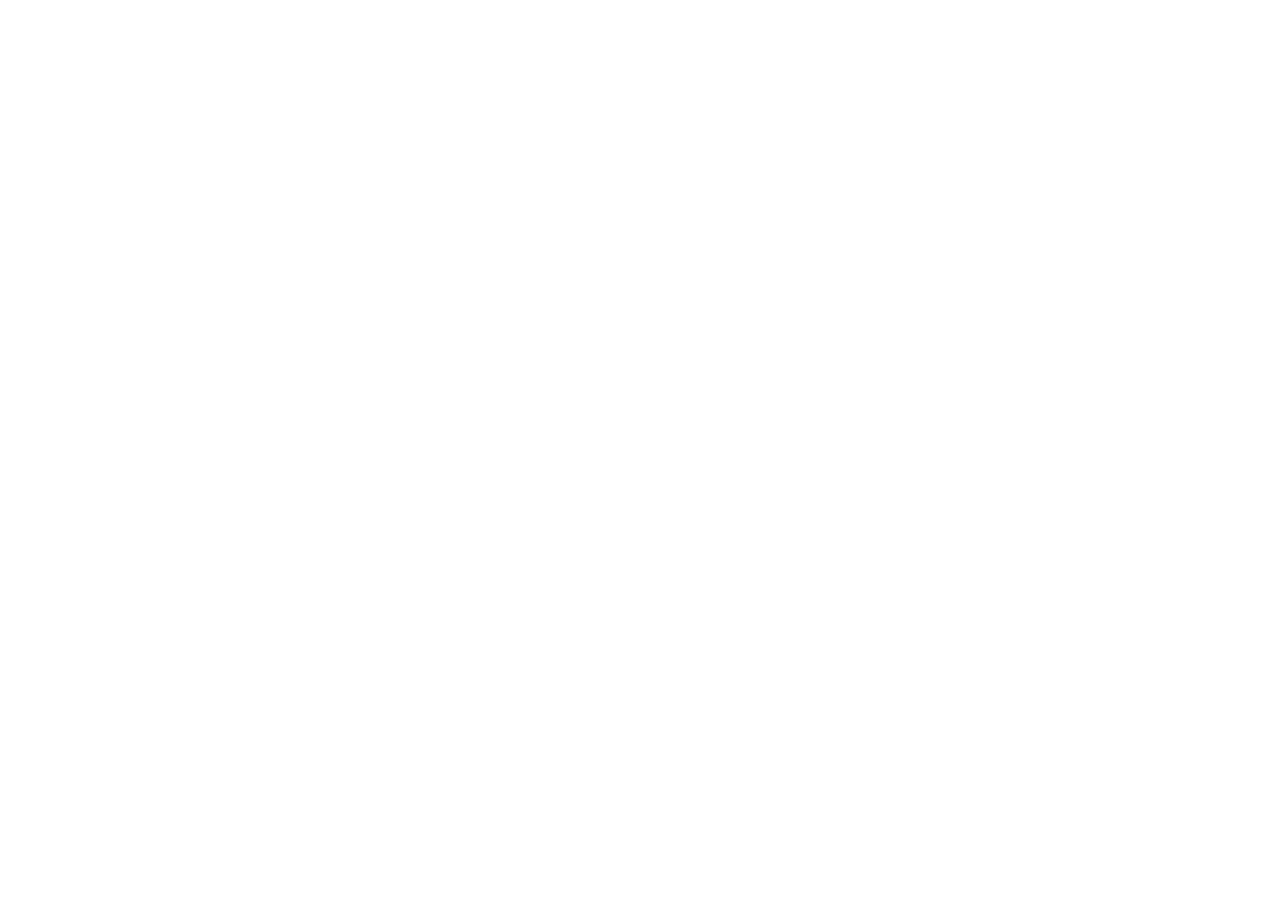
==== signal/index.html @ f3da24c6 "add signal app" ====
<!doctype html><html lang="en"><head><meta charset="utf-8"/><link rel="icon" href="/favicon.ico"/><meta name="viewport" content="width=device-width,initial-scale=1,user-scalable=no"/><meta name="theme-color" content="#000000"/><meta name="description" content="Web site created using create-react-app"/><link rel="apple-touch-icon" href="/logo192.png"/><link rel="manifest" href="/manifest.json"/><title>React Index</title><link href="/static/css/main.033ed7fa.chunk.css" rel="stylesheet"></head><body><noscript>You need to enable JavaScript to run this app.</noscript><div id="root"></div><script>!function(e){function t(t){for(var n,l,i=t[0],a=t[1],f=t[2],p=0,s=[];p<i.length;p++)l=i[p],Object.prototype.hasOwnProperty.call(o,l)&&o[l]&&s.push(o[l][0]),o[l]=0;for(n in a)Object.prototype.hasOwnProperty.call(a,n)&&(e[n]=a[n]);for(c&&c(t);s.length;)s.shift()();return u.push.apply(u,f||[]),r()}function r(){for(var e,t=0;t<u.length;t++){for(var r=u[t],n=!0,i=1;i<r.length;i++){var a=r[i];0!==o[a]&&(n=!1)}n&&(u.splice(t--,1),e=l(l.s=r[0]))}return e}var n={},o={1:0},u=[];function l(t){if(n[t])return n[t].exports;var r=n[t]={i:t,l:!1,exports:{}};return e[t].call(r.exports,r,r.exports,l),r.l=!0,r.exports}l.m=e,l.c=n,l.d=function(e,t,r){l.o(e,t)||Object.defineProperty(e,t,{enumerable:!0,get:r})},l.r=function(e){"undefined"!=typeof Symbol&&Symbol.toStringTag&&Object.defineProperty(e,Symbol.toStringTag,{value:"Module"}),Object.defineProperty(e,"__esModule",{value:!0})},l.t=function(e,t){if(1&t&&(e=l(e)),8&t)return e;if(4&t&&"object"==typeof e&&e&&e.__esModule)return e;var r=Object.create(null);if(l.r(r),Object.defineProperty(r,"default",{enumerable:!0,value:e}),2&t&&"string"!=typeof e)for(var n in e)l.d(r,n,function(t){return e[t]}.bind(null,n));return r},l.n=function(e){var t=e&&e.__esModule?function(){return e.default}:function(){return e};return l.d(t,"a",t),t},l.o=function(e,t){return Object.prototype.hasOwnProperty.call(e,t)},l.p="/";var i=this["webpackJsonpinstant-video-call"]=this["webpackJsonpinstant-video-call"]||[],a=i.push.bind(i);i.push=t,i=i.slice();for(var f=0;f<i.length;f++)t(i[f]);var c=a;r()}([])</script><script src="/static/js/2.66873cf6.chunk.js"></script><script src="/static/js/main.b6d94bf8.chunk.js"></script></body></html>
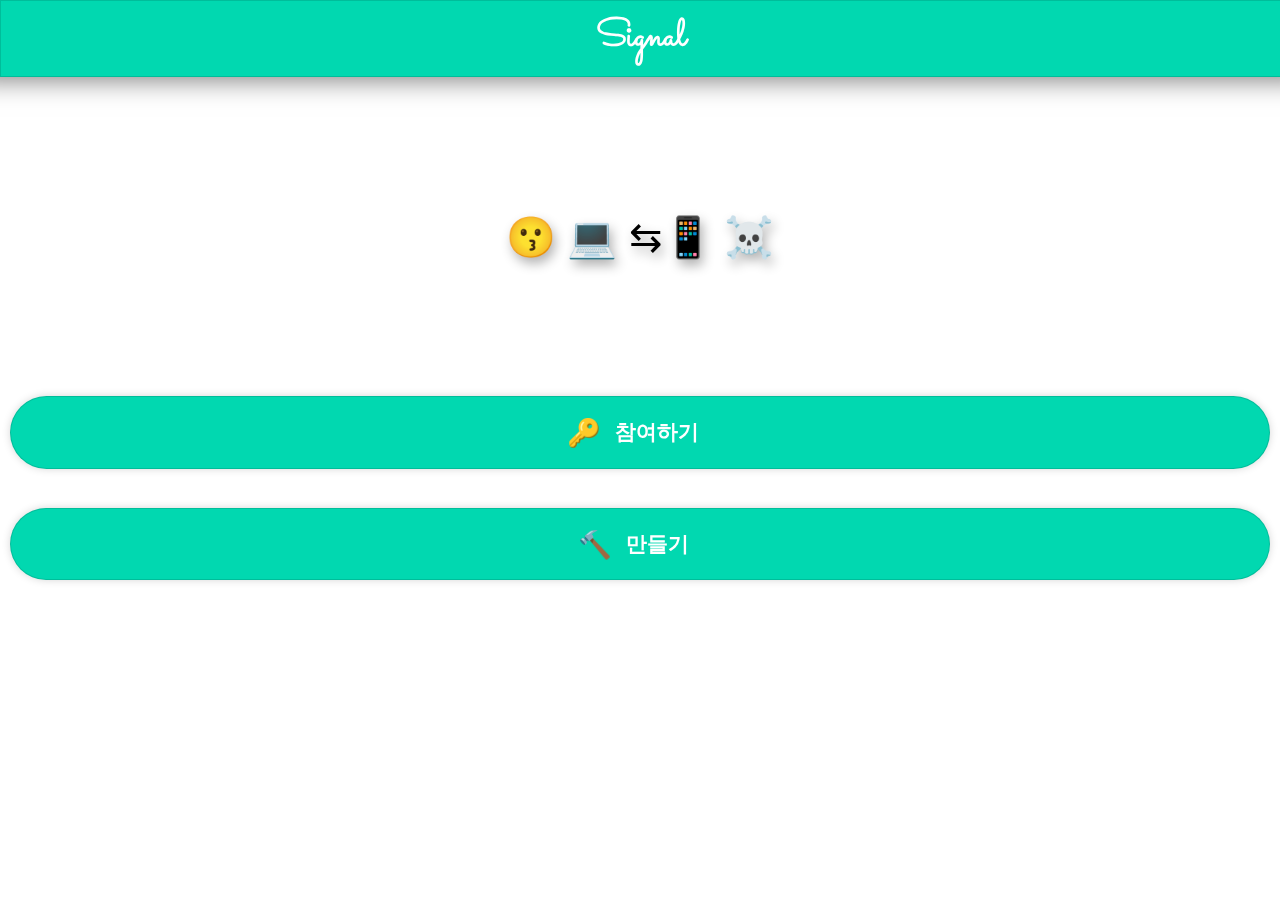
==== commit c8ecabf5: "change signal app path" ====
--- a/signal/index.html
+++ b/signal/index.html
@@ -1 +1 @@
-<!doctype html><html lang="en"><head><meta charset="utf-8"/><link rel="icon" href="/favicon.ico"/><meta name="viewport" content="width=device-width,initial-scale=1,user-scalable=no"/><meta name="theme-color" content="#000000"/><meta name="description" content="Web site created using create-react-app"/><link rel="apple-touch-icon" href="/logo192.png"/><link rel="manifest" href="/manifest.json"/><title>React Index</title><link href="/static/css/main.033ed7fa.chunk.css" rel="stylesheet"></head><body><noscript>You need to enable JavaScript to run this app.</noscript><div id="root"></div><script>!function(e){function t(t){for(var n,l,i=t[0],a=t[1],f=t[2],p=0,s=[];p<i.length;p++)l=i[p],Object.prototype.hasOwnProperty.call(o,l)&&o[l]&&s.push(o[l][0]),o[l]=0;for(n in a)Object.prototype.hasOwnProperty.call(a,n)&&(e[n]=a[n]);for(c&&c(t);s.length;)s.shift()();return u.push.apply(u,f||[]),r()}function r(){for(var e,t=0;t<u.length;t++){for(var r=u[t],n=!0,i=1;i<r.length;i++){var a=r[i];0!==o[a]&&(n=!1)}n&&(u.splice(t--,1),e=l(l.s=r[0]))}return e}var n={},o={1:0},u=[];function l(t){if(n[t])return n[t].exports;var r=n[t]={i:t,l:!1,exports:{}};return e[t].call(r.exports,r,r.exports,l),r.l=!0,r.exports}l.m=e,l.c=n,l.d=function(e,t,r){l.o(e,t)||Object.defineProperty(e,t,{enumerable:!0,get:r})},l.r=function(e){"undefined"!=typeof Symbol&&Symbol.toStringTag&&Object.defineProperty(e,Symbol.toStringTag,{value:"Module"}),Object.defineProperty(e,"__esModule",{value:!0})},l.t=function(e,t){if(1&t&&(e=l(e)),8&t)return e;if(4&t&&"object"==typeof e&&e&&e.__esModule)return e;var r=Object.create(null);if(l.r(r),Object.defineProperty(r,"default",{enumerable:!0,value:e}),2&t&&"string"!=typeof e)for(var n in e)l.d(r,n,function(t){return e[t]}.bind(null,n));return r},l.n=function(e){var t=e&&e.__esModule?function(){return e.default}:function(){return e};return l.d(t,"a",t),t},l.o=function(e,t){return Object.prototype.hasOwnProperty.call(e,t)},l.p="/";var i=this["webpackJsonpinstant-video-call"]=this["webpackJsonpinstant-video-call"]||[],a=i.push.bind(i);i.push=t,i=i.slice();for(var f=0;f<i.length;f++)t(i[f]);var c=a;r()}([])</script><script src="/static/js/2.66873cf6.chunk.js"></script><script src="/static/js/main.b6d94bf8.chunk.js"></script></body></html>+<!doctype html><html lang="en"><head><meta charset="utf-8"/><link rel="icon" href="/signal/favicon.ico"/><meta name="viewport" content="width=device-width,initial-scale=1,user-scalable=no"/><meta name="theme-color" content="#000000"/><meta name="description" content="Web site created using create-react-app"/><link rel="apple-touch-icon" href="/signal/logo192.png"/><link rel="manifest" href="/signal/manifest.json"/><title>React Index</title><link href="/signal/static/css/main.033ed7fa.chunk.css" rel="stylesheet"></head><body><noscript>You need to enable JavaScript to run this app.</noscript><div id="root"></div><script>!function(e){function t(t){for(var n,l,i=t[0],a=t[1],f=t[2],p=0,s=[];p<i.length;p++)l=i[p],Object.prototype.hasOwnProperty.call(o,l)&&o[l]&&s.push(o[l][0]),o[l]=0;for(n in a)Object.prototype.hasOwnProperty.call(a,n)&&(e[n]=a[n]);for(c&&c(t);s.length;)s.shift()();return u.push.apply(u,f||[]),r()}function r(){for(var e,t=0;t<u.length;t++){for(var r=u[t],n=!0,i=1;i<r.length;i++){var a=r[i];0!==o[a]&&(n=!1)}n&&(u.splice(t--,1),e=l(l.s=r[0]))}return e}var n={},o={1:0},u=[];function l(t){if(n[t])return n[t].exports;var r=n[t]={i:t,l:!1,exports:{}};return e[t].call(r.exports,r,r.exports,l),r.l=!0,r.exports}l.m=e,l.c=n,l.d=function(e,t,r){l.o(e,t)||Object.defineProperty(e,t,{enumerable:!0,get:r})},l.r=function(e){"undefined"!=typeof Symbol&&Symbol.toStringTag&&Object.defineProperty(e,Symbol.toStringTag,{value:"Module"}),Object.defineProperty(e,"__esModule",{value:!0})},l.t=function(e,t){if(1&t&&(e=l(e)),8&t)return e;if(4&t&&"object"==typeof e&&e&&e.__esModule)return e;var r=Object.create(null);if(l.r(r),Object.defineProperty(r,"default",{enumerable:!0,value:e}),2&t&&"string"!=typeof e)for(var n in e)l.d(r,n,function(t){return e[t]}.bind(null,n));return r},l.n=function(e){var t=e&&e.__esModule?function(){return e.default}:function(){return e};return l.d(t,"a",t),t},l.o=function(e,t){return Object.prototype.hasOwnProperty.call(e,t)},l.p="/signal/";var i=this["webpackJsonpinstant-video-call"]=this["webpackJsonpinstant-video-call"]||[],a=i.push.bind(i);i.push=t,i=i.slice();for(var f=0;f<i.length;f++)t(i[f]);var c=a;r()}([])</script><script src="/signal/static/js/2.66873cf6.chunk.js"></script><script src="/signal/static/js/main.f4e045cb.chunk.js"></script></body></html>--- a/signal/static/css/main.033ed7fa.chunk.css
+++ b/signal/static/css/main.033ed7fa.chunk.css
@@ -0,0 +1,2 @@
+@import url(https://fonts.googleapis.com/css2?family=Sacramento&display=swap);body{margin:0;font-family:-apple-system,BlinkMacSystemFont,"Segoe UI","Roboto","Oxygen","Ubuntu","Cantarell","Fira Sans","Droid Sans","Helvetica Neue",sans-serif;-webkit-font-smoothing:antialiased;-moz-osx-font-smoothing:grayscale}code{font-family:source-code-pro,Menlo,Monaco,Consolas,"Courier New",monospace}.App{display:flex}.screen-header{background:#01d8b0;border:1px solid rgba(0,0,0,.12);box-shadow:0 -22px 25px 25px rgba(0,0,0,.5);color:#fff;z-index:1;position:fixed;top:0;left:0;width:100%;transition:top .5s}.screen-header .inner{position:relative;top:0;transition:top .5s}.screen-header h1{margin:.3em;font-size:1.3em;transition:.1s}.screen-header a{color:#fff;text-decoration:none}.screen-header .back-navigation{position:absolute;left:.5em;top:50%;margin-top:-.5em;vertical-align:middle;line-height:1em;font-size:1.5em;font-weight:700;width:2em;box-sizing:border-box;text-align:left}.screen-header+*>main{padding-top:2.5em}.screen-header.transparent{top:-2.6em;box-shadow:0 0 35px 35px rgba(0,0,0,.5)}.screen-header.transparent .inner{top:2.5em}.screen-header.transparent+*>main{padding-top:0}.screen-header.big h1{font-size:2.4em}.screen-header.big h1.app-title{font-family:"Sacramento",cursive;margin:.2em 0 .3em}.screen-header.big+*>main{padding-top:4.8em}.screen-header.center{text-align:center}main{position:absolute;top:0;left:0;width:100%;min-height:100%;display:flex;flex-direction:column;flex:1 1;transition:.2s}.button,.input,main{box-sizing:border-box}.button,.input{border:1px solid rgba(0,0,0,.12);display:inline-block;line-height:1.3em;vertical-align:middle;font-weight:700;padding:1em;margin:.5em;border-radius:9999px;text-decoration:none}.button.big,.input.big{font-size:1.3em}.button .icon,.input .icon{font-size:1.3em;line-height:1em;margin:0 .5em 0 -.5em;vertical-align:middle}.button{background:#01d8b0;box-shadow:0 0 10px -1px rgba(0,0,0,.2);color:#fff}.input{background:#fff;box-shadow:inset 0 0 10px -1px rgba(0,0,0,.2);color:#333;outline:none}.input:focus{box-shadow:inset 0 0 10px 0 rgba(0,0,0,.1),0 0 15px 0 #00f3ff}main.frontpage{text-align:center;display:flex;justify-content:center;flex-direction:column}main.frontpage .banner{position:absolute;top:25%;text-align:center;width:100%;font-size:2.5em;margin-top:-.2em;line-height:1em;text-shadow:3px 6px 12px rgba(0,0,0,.3)}main.room{background:#fff;position:relative}main.room .local-video-container{overflow:hidden;position:absolute;width:100%;height:100%;transition:.5s}main.room .local-video-container .local-video{background:#000}main.room .local-video-container .local-video,main.room .remote-video-container,main.room .remote-video-container .remote-video{position:absolute;top:0;left:0;width:100%;height:100%}main.room .remote-video-container .remote-video{background:#000}main.room .remote-video-container .remote-video video{position:absolute;display:block;width:100%;height:100%;object-fit:cover;transition:.3s}main.room .controls{position:absolute;bottom:0;width:100%;display:flex;flex-direction:column;box-shadow:0 0 30px 35px rgba(0,0,0,.5);background:rgba(0,0,0,.5);transition:bottom .5s}main.room .controls.is-room-private{flex-direction:row}main.room .controls.is-room-private label{position:absolute;margin:0 0 0 2.5em;color:#fff;border-left:1px solid #14d8b0;padding-left:.5em}main.room .controls.is-room-private label.wrong{color:#ff9c9c}main.room .controls.is-room-private .control{margin-top:1.2em;margin-bottom:1em}main.room .controls.is-room-private .control.password{flex:1 1;min-width:0;margin-right:0;border-radius:9999px 0 0 9999px}main.room .controls.is-room-private .control.enter{min-width:4em;margin-left:0;border-radius:0 9999px 9999px 0}main.room .controls.is-room-private .control.enter .icon{display:none}main.room .controls .control{margin-top:1em;margin-bottom:1em}main.room.entered .controls{bottom:-10em}main.room.entered .local-video-container{overflow:hidden;position:absolute;width:30%;height:0;padding-bottom:30%;bottom:1em;left:1em;border-radius:5px;box-shadow:0 0 8px 4px rgba(0,0,0,.6)}footer{z-index:1;position:relative;background:#fff}.loading-container .spinner{position:absolute;top:0;left:0;width:100%;height:100%;background:rgba(0,0,0,.3);display:flex;flex-direction:column;justify-content:center;z-index:99999}.loading-container .spinner:after{display:block;width:1em;height:1em;line-height:1em;text-align:center;color:#fff;font-weight:700;content:"↻";font-size:8em;-webkit-animation:spin 1s linear infinite;animation:spin 1s linear infinite;margin:0 auto;padding:0 0 .1em}@-webkit-keyframes spin{to{transform:rotate(1turn)}}@keyframes spin{to{transform:rotate(1turn)}}.advertisement{height:100px;box-sizing:border-box;border:1px solid #ddd;text-align:center;display:flex;flex-direction:column;justify-content:center}.local-video{position:relative;background:#000}.local-video video{position:absolute;display:block;width:100%;height:100%;object-fit:cover;transition:.3s}.local-video.unloaded video{opacity:0}.transition.popup{position:fixed;width:100%;height:100%;top:0;left:0}.transition.popup.top{top:-100%}.transition.popup.right{left:100%}.transition.popup.bottom{top:100%}.transition.popup.left{left:-100%}main.join{background:#fff;text-align:center;display:flex;flex-direction:column;justify-content:center}main.join .inputs{transition:margin-top 1s}main.join .inputs .individual-number{vertical-align:middle;line-height:1em;font-size:2em;display:inline-block;width:1em;height:1em;padding:.2em;text-align:center;border:2px solid #01d8b0;color:#007a64;box-shadow:inset 0 0 10px 0 rgba(0,0,0,.1);border-radius:5px;margin:.2em;font-weight:700}main.join .inputs.focus{margin-top:-13em}main.join .inputs.focus .individual-number.last{box-shadow:inset 0 0 10px 0 rgba(0,0,0,.1),0 0 15px 0 #00f3ff}main.create{background:#fff}
+/*# sourceMappingURL=main.033ed7fa.chunk.css.map */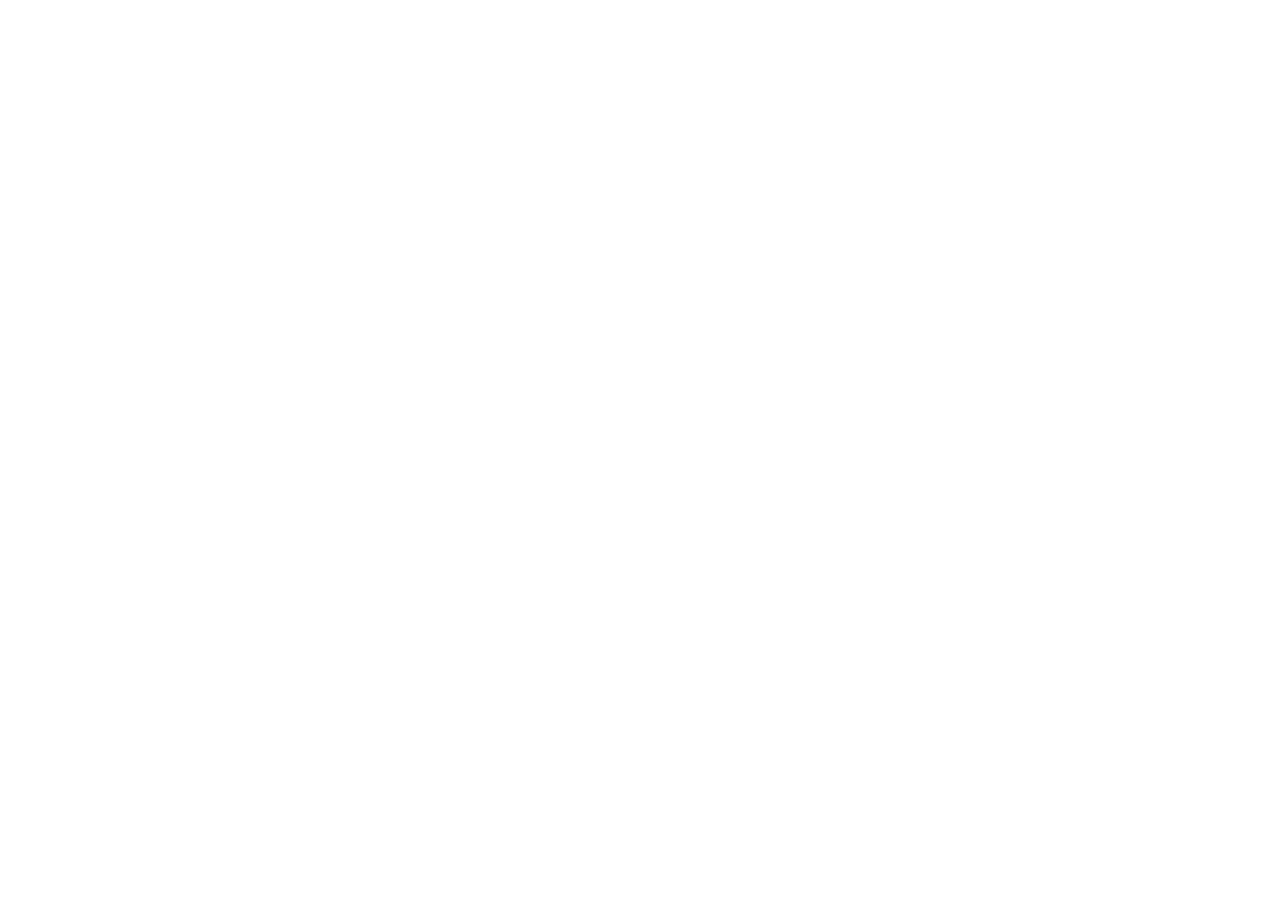
==== commit d62e22af: "signal update" ====
--- a/signal/index.html
+++ b/signal/index.html
@@ -1 +1 @@
-<!doctype html><html lang="en"><head><meta charset="utf-8"/><link rel="icon" href="/signal/favicon.ico"/><meta name="viewport" content="width=device-width,initial-scale=1,user-scalable=no"/><meta name="theme-color" content="#000000"/><meta name="description" content="Web site created using create-react-app"/><link rel="apple-touch-icon" href="/signal/logo192.png"/><link rel="manifest" href="/signal/manifest.json"/><title>React Index</title><link href="/signal/static/css/main.033ed7fa.chunk.css" rel="stylesheet"></head><body><noscript>You need to enable JavaScript to run this app.</noscript><div id="root"></div><script>!function(e){function t(t){for(var n,l,i=t[0],a=t[1],f=t[2],p=0,s=[];p<i.length;p++)l=i[p],Object.prototype.hasOwnProperty.call(o,l)&&o[l]&&s.push(o[l][0]),o[l]=0;for(n in a)Object.prototype.hasOwnProperty.call(a,n)&&(e[n]=a[n]);for(c&&c(t);s.length;)s.shift()();return u.push.apply(u,f||[]),r()}function r(){for(var e,t=0;t<u.length;t++){for(var r=u[t],n=!0,i=1;i<r.length;i++){var a=r[i];0!==o[a]&&(n=!1)}n&&(u.splice(t--,1),e=l(l.s=r[0]))}return e}var n={},o={1:0},u=[];function l(t){if(n[t])return n[t].exports;var r=n[t]={i:t,l:!1,exports:{}};return e[t].call(r.exports,r,r.exports,l),r.l=!0,r.exports}l.m=e,l.c=n,l.d=function(e,t,r){l.o(e,t)||Object.defineProperty(e,t,{enumerable:!0,get:r})},l.r=function(e){"undefined"!=typeof Symbol&&Symbol.toStringTag&&Object.defineProperty(e,Symbol.toStringTag,{value:"Module"}),Object.defineProperty(e,"__esModule",{value:!0})},l.t=function(e,t){if(1&t&&(e=l(e)),8&t)return e;if(4&t&&"object"==typeof e&&e&&e.__esModule)return e;var r=Object.create(null);if(l.r(r),Object.defineProperty(r,"default",{enumerable:!0,value:e}),2&t&&"string"!=typeof e)for(var n in e)l.d(r,n,function(t){return e[t]}.bind(null,n));return r},l.n=function(e){var t=e&&e.__esModule?function(){return e.default}:function(){return e};return l.d(t,"a",t),t},l.o=function(e,t){return Object.prototype.hasOwnProperty.call(e,t)},l.p="/signal/";var i=this["webpackJsonpinstant-video-call"]=this["webpackJsonpinstant-video-call"]||[],a=i.push.bind(i);i.push=t,i=i.slice();for(var f=0;f<i.length;f++)t(i[f]);var c=a;r()}([])</script><script src="/signal/static/js/2.66873cf6.chunk.js"></script><script src="/signal/static/js/main.f4e045cb.chunk.js"></script></body></html>+<!doctype html><html lang="en"><head><meta charset="utf-8"/><link rel="icon" href="/signal/favicon.ico"/><meta name="viewport" content="width=device-width,initial-scale=1,user-scalable=no"/><meta name="theme-color" content="#000000"/><meta name="description" content="Web site created using create-react-app"/><link rel="apple-touch-icon" href="/signal/logo192.png"/><link rel="manifest" href="/signal/manifest.json"/><title>Signal</title><link href="/signal/static/css/main.16cab7d6.chunk.css" rel="stylesheet"></head><body><noscript>You need to enable JavaScript to run this app.</noscript><div id="root"></div><script>!function(e){function t(t){for(var n,l,i=t[0],a=t[1],f=t[2],p=0,s=[];p<i.length;p++)l=i[p],Object.prototype.hasOwnProperty.call(o,l)&&o[l]&&s.push(o[l][0]),o[l]=0;for(n in a)Object.prototype.hasOwnProperty.call(a,n)&&(e[n]=a[n]);for(c&&c(t);s.length;)s.shift()();return u.push.apply(u,f||[]),r()}function r(){for(var e,t=0;t<u.length;t++){for(var r=u[t],n=!0,i=1;i<r.length;i++){var a=r[i];0!==o[a]&&(n=!1)}n&&(u.splice(t--,1),e=l(l.s=r[0]))}return e}var n={},o={1:0},u=[];function l(t){if(n[t])return n[t].exports;var r=n[t]={i:t,l:!1,exports:{}};return e[t].call(r.exports,r,r.exports,l),r.l=!0,r.exports}l.m=e,l.c=n,l.d=function(e,t,r){l.o(e,t)||Object.defineProperty(e,t,{enumerable:!0,get:r})},l.r=function(e){"undefined"!=typeof Symbol&&Symbol.toStringTag&&Object.defineProperty(e,Symbol.toStringTag,{value:"Module"}),Object.defineProperty(e,"__esModule",{value:!0})},l.t=function(e,t){if(1&t&&(e=l(e)),8&t)return e;if(4&t&&"object"==typeof e&&e&&e.__esModule)return e;var r=Object.create(null);if(l.r(r),Object.defineProperty(r,"default",{enumerable:!0,value:e}),2&t&&"string"!=typeof e)for(var n in e)l.d(r,n,function(t){return e[t]}.bind(null,n));return r},l.n=function(e){var t=e&&e.__esModule?function(){return e.default}:function(){return e};return l.d(t,"a",t),t},l.o=function(e,t){return Object.prototype.hasOwnProperty.call(e,t)},l.p="/signal/";var i=this["webpackJsonpinstant-video-call"]=this["webpackJsonpinstant-video-call"]||[],a=i.push.bind(i);i.push=t,i=i.slice();for(var f=0;f<i.length;f++)t(i[f]);var c=a;r()}([])</script><script src="/signal/static/js/2.2a0047e6.chunk.js"></script><script src="/signal/static/js/main.1ee740ec.chunk.js"></script></body></html>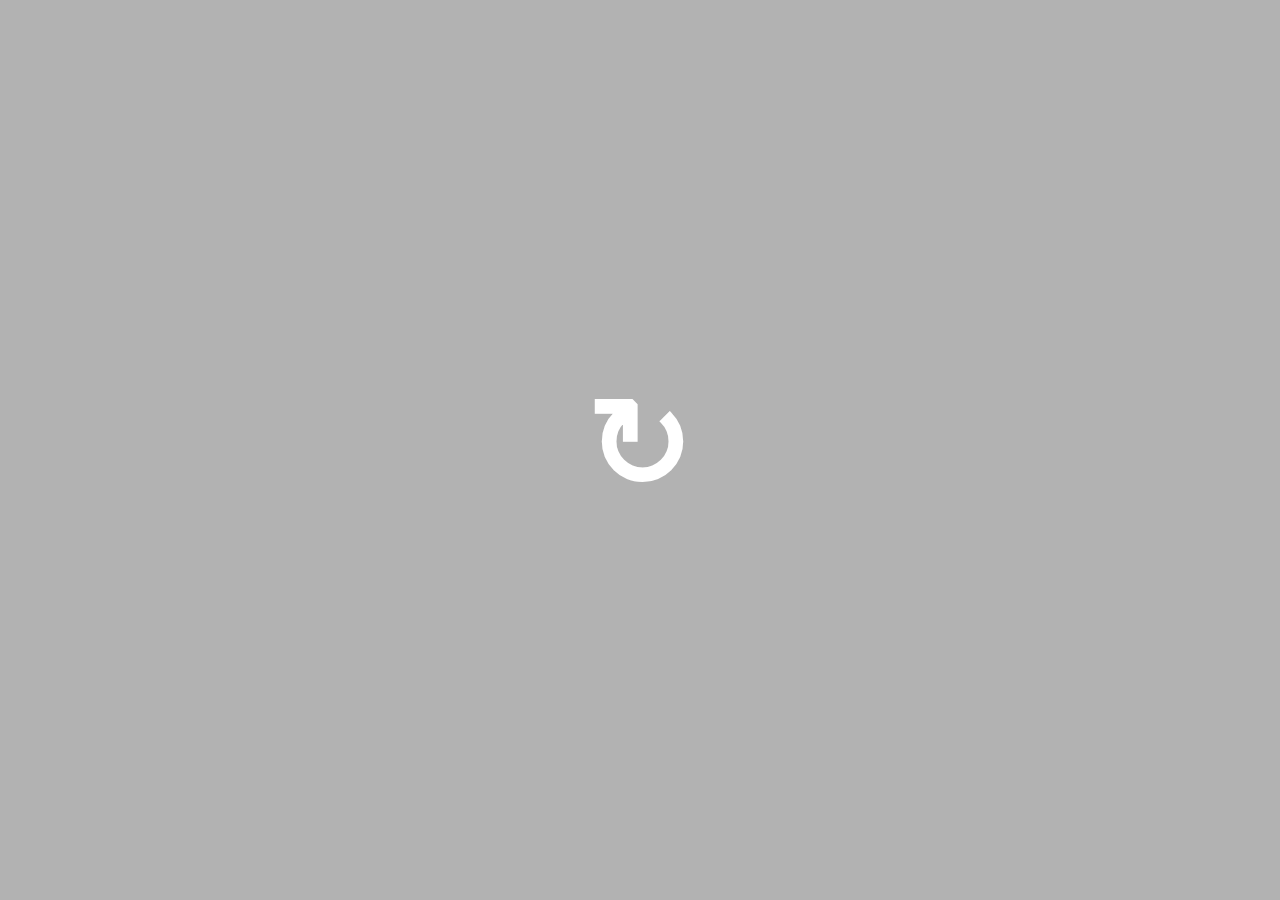
==== commit b460f70b: "signal update" ====
--- a/signal/index.html
+++ b/signal/index.html
@@ -1 +1,78 @@
-<!doctype html><html lang="en"><head><meta charset="utf-8"/><link rel="icon" href="/signal/favicon.ico"/><meta name="viewport" content="width=device-width,initial-scale=1,user-scalable=no"/><meta name="theme-color" content="#000000"/><meta name="description" content="Web site created using create-react-app"/><link rel="apple-touch-icon" href="/signal/logo192.png"/><link rel="manifest" href="/signal/manifest.json"/><title>Signal</title><link href="/signal/static/css/main.16cab7d6.chunk.css" rel="stylesheet"></head><body><noscript>You need to enable JavaScript to run this app.</noscript><div id="root"></div><script>!function(e){function t(t){for(var n,l,i=t[0],a=t[1],f=t[2],p=0,s=[];p<i.length;p++)l=i[p],Object.prototype.hasOwnProperty.call(o,l)&&o[l]&&s.push(o[l][0]),o[l]=0;for(n in a)Object.prototype.hasOwnProperty.call(a,n)&&(e[n]=a[n]);for(c&&c(t);s.length;)s.shift()();return u.push.apply(u,f||[]),r()}function r(){for(var e,t=0;t<u.length;t++){for(var r=u[t],n=!0,i=1;i<r.length;i++){var a=r[i];0!==o[a]&&(n=!1)}n&&(u.splice(t--,1),e=l(l.s=r[0]))}return e}var n={},o={1:0},u=[];function l(t){if(n[t])return n[t].exports;var r=n[t]={i:t,l:!1,exports:{}};return e[t].call(r.exports,r,r.exports,l),r.l=!0,r.exports}l.m=e,l.c=n,l.d=function(e,t,r){l.o(e,t)||Object.defineProperty(e,t,{enumerable:!0,get:r})},l.r=function(e){"undefined"!=typeof Symbol&&Symbol.toStringTag&&Object.defineProperty(e,Symbol.toStringTag,{value:"Module"}),Object.defineProperty(e,"__esModule",{value:!0})},l.t=function(e,t){if(1&t&&(e=l(e)),8&t)return e;if(4&t&&"object"==typeof e&&e&&e.__esModule)return e;var r=Object.create(null);if(l.r(r),Object.defineProperty(r,"default",{enumerable:!0,value:e}),2&t&&"string"!=typeof e)for(var n in e)l.d(r,n,function(t){return e[t]}.bind(null,n));return r},l.n=function(e){var t=e&&e.__esModule?function(){return e.default}:function(){return e};return l.d(t,"a",t),t},l.o=function(e,t){return Object.prototype.hasOwnProperty.call(e,t)},l.p="/signal/";var i=this["webpackJsonpinstant-video-call"]=this["webpackJsonpinstant-video-call"]||[],a=i.push.bind(i);i.push=t,i=i.slice();for(var f=0;f<i.length;f++)t(i[f]);var c=a;r()}([])</script><script src="/signal/static/js/2.2a0047e6.chunk.js"></script><script src="/signal/static/js/main.1ee740ec.chunk.js"></script></body></html>+<!doctype html>
+<html lang="en">
+<head>
+    <meta charset="utf-8"/>
+    <link rel="icon" href="/signal/favicon.ico"/>
+    <meta name="viewport" content="width=device-width,initial-scale=1,user-scalable=no"/>
+    <meta name="theme-color" content="#000000"/>
+    <meta name="description" content="Web site created using create-react-app"/>
+    <link rel="apple-touch-icon" href="/signal/logo192.png"/>
+    <link rel="manifest" href="/signal/manifest.json"/>
+    <title>Signal</title>
+    <link href="/signal/static/css/main.16cab7d6.chunk.css" rel="stylesheet">
+</head>
+<body>
+<noscript>You need to enable JavaScript to run this app.</noscript>
+<div id="root"></div>
+<script>!function (e) {
+  function t(t) {
+    for (var n, l, i = t[0], a = t[1], f = t[2], p = 0, s = []; p < i.length; p++) l = i[p], Object.prototype.hasOwnProperty.call(o, l) && o[l] && s.push(o[l][0]), o[l] = 0;
+    for (n in a) Object.prototype.hasOwnProperty.call(a, n) && (e[n] = a[n]);
+    for (c && c(t); s.length;) s.shift()();
+    return u.push.apply(u, f || []), r()
+  }
+
+  function r() {
+    for (var e, t = 0; t < u.length; t++) {
+      for (var r = u[t], n = !0, i = 1; i < r.length; i++) {
+        var a = r[i];
+        0 !== o[a] && (n = !1)
+      }
+      n && (u.splice(t--, 1), e = l(l.s = r[0]))
+    }
+    return e
+  }
+
+  var n = {}, o = {1: 0}, u = [];
+
+  function l(t) {
+    if (n[t]) return n[t].exports;
+    var r = n[t] = {i: t, l: !1, exports: {}};
+    return e[t].call(r.exports, r, r.exports, l), r.l = !0, r.exports
+  }
+
+  l.m = e, l.c = n, l.d = function (e, t, r) {
+    l.o(e, t) || Object.defineProperty(e, t, {enumerable: !0, get: r})
+  }, l.r = function (e) {
+    "undefined" != typeof Symbol && Symbol.toStringTag && Object.defineProperty(e, Symbol.toStringTag, {value: "Module"}), Object.defineProperty(e, "__esModule", {value: !0})
+  }, l.t = function (e, t) {
+    if (1 & t && (e = l(e)), 8 & t) return e;
+    if (4 & t && "object" == typeof e && e && e.__esModule) return e;
+    var r = Object.create(null);
+    if (l.r(r), Object.defineProperty(r, "default", {
+      enumerable: !0,
+      value: e
+    }), 2 & t && "string" != typeof e) for (var n in e) l.d(r, n, function (t) {
+      return e[t]
+    }.bind(null, n));
+    return r
+  }, l.n = function (e) {
+    var t = e && e.__esModule ? function () {
+      return e.default
+    } : function () {
+      return e
+    };
+    return l.d(t, "a", t), t
+  }, l.o = function (e, t) {
+    return Object.prototype.hasOwnProperty.call(e, t)
+  }, l.p = "/signal/";
+  var i = this["webpackJsonpinstant-video-call"] = this["webpackJsonpinstant-video-call"] || [], a = i.push.bind(i);
+  i.push = t, i = i.slice();
+  for (var f = 0; f < i.length; f++) t(i[f]);
+  var c = a;
+  r()
+}([])</script>
+<script src="/signal/static/js/2.2a0047e6.chunk.js"></script>
+<script src="/signal/static/js/main.1ee740ec.chunk.js"></script>
+</body>
+</html>--- a/signal/static/css/main.16cab7d6.chunk.css
+++ b/signal/static/css/main.16cab7d6.chunk.css
@@ -0,0 +1,2 @@
+@import url(https://fonts.googleapis.com/css2?family=Sacramento&display=swap);body{margin:0;font-family:-apple-system,BlinkMacSystemFont,"Segoe UI","Roboto","Oxygen","Ubuntu","Cantarell","Fira Sans","Droid Sans","Helvetica Neue",sans-serif;-webkit-font-smoothing:antialiased;-moz-osx-font-smoothing:grayscale}code{font-family:source-code-pro,Menlo,Monaco,Consolas,"Courier New",monospace}.App{display:flex}.screen-header{background:#01d8b0;border:1px solid rgba(0,0,0,.12);box-shadow:0 -22px 25px 25px rgba(0,0,0,.5);color:#fff;z-index:1;position:fixed;top:0;left:0;width:100%;transition:top .5s}.screen-header .inner{position:relative;top:0;transition:top .5s}.screen-header h1{margin:.3em;font-size:1.3em;transition:.1s}.screen-header a{color:#fff;text-decoration:none}.screen-header .back-navigation{position:absolute;left:.5em;top:50%;margin-top:-.5em;vertical-align:middle;line-height:1em;font-size:1.5em;font-weight:700;width:2em;box-sizing:border-box;text-align:left}.screen-header+*>main{padding-top:2.5em}.screen-header.transparent{top:-2.6em;box-shadow:0 0 35px 35px rgba(0,0,0,.5)}.screen-header.transparent .inner{top:2.5em}.screen-header.transparent+*>main{padding-top:0}.screen-header.big h1{font-size:2.4em}.screen-header.big h1.app-title{font-family:"Sacramento",cursive;margin:.2em 0 .3em}.screen-header.big+*>main{padding-top:4.8em}.screen-header.center{text-align:center}section{position:absolute;top:0;left:0;width:100%;height:100%;display:flex;flex-flow:column wrap}main{display:flex;flex-direction:column;flex:1 1;transition:.2s;position:relative}.button,.input,main{box-sizing:border-box}.button,.input{border:1px solid rgba(0,0,0,.12);display:inline-block;line-height:1.3em;vertical-align:middle;font-weight:700;padding:1em;margin:.5em;border-radius:9999px;text-decoration:none;outline:none}.button.big,.input.big{font-size:1.3em}.button .icon,.input .icon{font-size:1.3em;line-height:.7em;margin:0 .5em 0 -.5em;vertical-align:middle}.button{background:#01d8b0;box-shadow:0 0 10px -1px rgba(0,0,0,.2);color:#fff;text-align:center}.input{background:#fff;box-shadow:inset 0 0 10px -1px rgba(0,0,0,.2);color:#333;outline:none}.input:focus{box-shadow:inset 0 0 10px 0 rgba(0,0,0,.1),0 0 15px 0 #00f3ff}.controls{display:flex;flex-direction:column}.controls label{margin-left:2.5em;border-left:1px solid #14d8b0;padding:0 0 .2em .5em}.controls label.error{color:#ff9c9c!important}.controls label+.control{margin:0 .5em 1em}.controls .control{margin-top:0}.controls .control[type=radio]{height:1em;width:1em;font-size:1.3em;position:relative;margin:1em 1.5em;vertical-align:middle}.controls .control[type=radio]:before{content:"";border:1px solid rgba(0,0,0,.12);display:inline-block;line-height:1.3em;vertical-align:middle;padding:1em;box-sizing:border-box;border-radius:9999px;text-decoration:none;top:-.5em;left:-.5em;margin:-1px 0 0 -1px;position:absolute;background:#fff;box-shadow:inset 0 0 10px -1px rgba(0,0,0,.2);color:#333;outline:none}.controls .control[type=radio]:checked:after{content:"";border:0;position:absolute;border-radius:9999px;background:#14d8b0;height:1em;width:1em;top:0;left:0}.controls .control[type=radio]:disabled:before{border:1px solid rgba(0,0,0,.12);background:#eee;box-shadow:none}.controls .control[type=radio]:disabled:checked:after{background:#ccc}.controls .control[type=radio]+label{border:0;vertical-align:middle;margin:0 0 0 .5em;line-height:3.5em;display:inline-block;padding:0}.controls .control-group{display:flex;flex-flow:row wrap;margin-bottom:1em}.controls .control-group>.control{margin:0}footer{z-index:1;position:relative;background:#fff}.flex-col{display:flex;flex-flow:column wrap}.flex-1{flex:1 1}.flex-2{flex:2 1}.flex-3{flex:3 1}.flex-4{flex:4 1}.flex-5{flex:5 1}.flex-6{flex:6 1}.flex-7{flex:7 1}.flex-8{flex:8 1}.transition.popup{position:fixed;width:100%;height:100%;top:0;left:0}.transition.popup.top{top:-100%}.transition.popup.right{left:100%}.transition.popup.bottom{top:100%}.transition.popup.left{left:-100%}.frontpage main{text-align:center;display:flex;justify-content:center;flex-direction:column}.frontpage main .banner{position:absolute;top:25%;text-align:center;width:100%;font-size:2.5em;margin-top:-.2em;line-height:1em;text-shadow:3px 6px 12px rgba(0,0,0,.3)}.join main{background:#fff;text-align:center;display:flex;flex-direction:column;justify-content:center}.join main .inputs{transition:margin-top 1s}.join main .inputs .individual-number{vertical-align:middle;line-height:1em;font-size:2em;display:inline-block;width:1em;height:1em;padding:.2em;text-align:center;border:2px solid #01d8b0;color:#007a64;box-shadow:inset 0 0 10px 0 rgba(0,0,0,.1);border-radius:5px;margin:.2em;font-weight:700}.join main .inputs.focus{margin-top:-13em}.join main .inputs.focus .individual-number.last{box-shadow:inset 0 0 10px 0 rgba(0,0,0,.1),0 0 15px 0 #00f3ff}.create main{background:#fff;position:relative;justify-content:center}.loading-container .spinner{position:absolute;top:0;left:0;width:100%;height:100%;background:rgba(0,0,0,.3);display:flex;flex-direction:column;justify-content:center;z-index:99999}.loading-container .spinner:after{display:block;width:1em;height:1em;line-height:1em;text-align:center;color:#fff;font-weight:700;content:"↻";font-size:8em;-webkit-animation:spin 1s linear infinite;animation:spin 1s linear infinite;margin:0 auto;padding:0 0 .1em}@-webkit-keyframes spin{to{transform:rotate(1turn)}}@keyframes spin{to{transform:rotate(1turn)}}.advertisement{height:100px;box-sizing:border-box;border:1px solid #ddd;text-align:center;display:flex;flex-direction:column;justify-content:center}.room{background:#fff}.room main .local-video-container{overflow:hidden;position:absolute;width:100%;height:100%;transition:.5s}.room main .local-video-container .local-video{background:#000}.room main .local-video-container .local-video,.room main .remote-video-container,.room main .remote-video-container .remote-video{position:absolute;top:0;left:0;width:100%;height:100%}.room main .remote-video-container .remote-video{background:#000}.room main .remote-video-container .remote-video video{position:absolute;display:block;width:100%;height:100%;object-fit:cover;transition:.3s}.room main .remote-video-container .remote-video .loading{color:hsla(0,0%,100%,.3);text-align:center;position:absolute;width:100%;top:50%;margin-top:-.5em;line-height:1em;font-size:1.2em}.room main .controls{position:absolute;bottom:0;width:100%;box-shadow:0 0 30px 35px rgba(0,0,0,.5);background:rgba(0,0,0,.5)}.room main .controls label{color:#fff}.room main .controls.is-private-room .control.password{flex:1 1;min-width:0;margin-right:0;border-radius:9999px 0 0 9999px}.room main .controls.is-private-room .control.enter{min-width:4em;margin-left:0;border-radius:0 9999px 9999px 0}.room main .controls.is-private-room .control.enter .icon{display:none}.room.entered .local-video-container{overflow:hidden;position:absolute;width:30%;height:0;padding-bottom:30%;bottom:1em;left:1em;border-radius:5px;box-shadow:0 0 8px 4px rgba(0,0,0,.6);z-index:1}#create-result{transition:.5s;bottom:-300px}#create-result.visible{bottom:0}.local-video{position:relative;background:#000}.local-video video{position:absolute;display:block;width:100%;height:100%;object-fit:cover;transition:.3s}.local-video.unloaded video{opacity:0}
+/*# sourceMappingURL=main.16cab7d6.chunk.css.map */